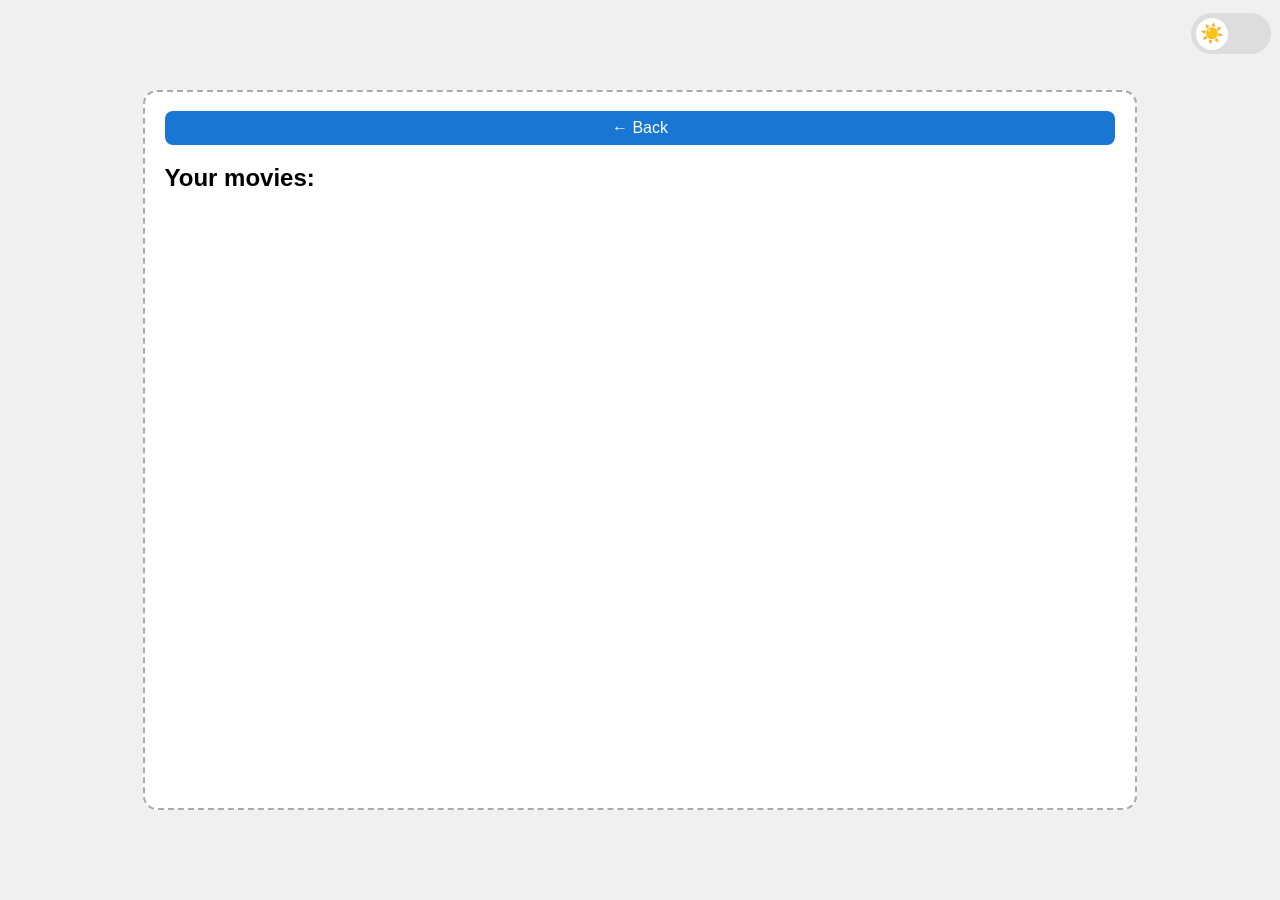
==== app/results.html @ ff718796 "Completed the results page" ====
<!DOCTYPE html>
<html lang="it">
<head>
    <meta charset="UTF-8" />
    <meta name="viewport" content="width=device-width, initial-scale=1.0" />
    <title>Suggested Movies</title>
    <link rel="stylesheet" href="./style.css" />
    <script>
    if (localStorage.getItem("theme") === "dark") {
        document.documentElement.classList.add("dark-preload");
        document.body && document.body.classList.add("dark");
    }
    </script>
</head>
<body>
    <div class="toggle-switch" id="toggleSwitch">
        <span class="icon">☀️</span>
    </div>
    <div class="container">
        <div class="suggestion-box" id="resultsBox">
            <button id="backBtn" class="back-btn" type="button">← Back</button>
            <h2>Your movies:</h2>
            <ul id="movieList"></ul>
        </div>
    </div>
    <script src="results.js"></script>
</body>
</html>
---- app/style.css ----
/* style.css */
* {
    margin: 0;
    padding: 0;
    box-sizing: border-box;
    transition: all 0.3s ease;
}

html {
    font-size: 16px;
}

body {
    font-family: "Segoe UI", sans-serif;
    background-color: #f0f0f0;
    color: #111;
    height: 100vh;
    display: flex;
    justify-content: center;
    align-items: center;
    min-height: 100vh;
    padding: 1.5vw;
    position: relative;
}

body.dark {
    background-color: #1e1e1e;
    color: #fff;
}

html.dark-preload body {
    background-color: #1e1e1e !important;
    color: #fff !important;
}

.toggle-switch {
    width: 5rem;
    height: 2.6rem;
    background: #ddd;
    border-radius: 50px;
    position: absolute;
    top: 1vw;
    right: 0.7vw;
    cursor: pointer;
    padding: 0.3rem;
    display: flex;
    align-items: center;
    z-index: 20;
}

.toggle-switch .icon {
    width: 2rem;
    height: 2rem;
    background: white;
    border-radius: 60%;
    display: flex;
    align-items: center;
    justify-content: center;
    font-size: 1.2rem;
    position: absolute;
    left: 0.3rem;
    top: 0.3rem;
    transition: all 0.4s ease-in;
}

body.dark .toggle-switch {
    background: #444;
}

body.dark .toggle-switch .icon {
    left: 2.7rem;
    background: #222;
    color: #fdd835;
}

body.dark .left-panel button {
    background: #444;
    color: #fff;
}

body.dark .left-panel button:hover {
    background: #888;
    color: #fff;
}

.container {
    display: flex;
    flex-direction: row;
    gap: 4vw;
    width: 100%;
    max-width: 80%;
    margin: 0 auto;
    min-height: 80vh;
    height: 80vh;
}

.left-panel {
    flex: 2;
    display: flex;
    flex-direction: column;
    justify-content: center;
    gap: 2rem;
    margin-bottom: 10%;
    min-width: 260px;
}

.left-panel h2 {
    font-size: 2rem;
}

.left-panel form {
    display: flex;
    position: relative;
    width: 100%;
}

.left-panel button {
    position: absolute;
    right: 0.4rem;
    top: 50%;
    transform: translateY(-50%);
    height: 2.25rem;
    padding: 0 1.2rem;
    border: none;                  /* Nessun bordo */
    background: #1976d2;           /* Sempre riempito */
    color: #fff;                   /* Testo bianco */
    font-size: 1rem;
    cursor: pointer;
    border-radius: 14px;
    z-index: 2;
    transition: background 0.2s, color 0.2s;
    box-shadow: 0 1px 4px rgba(0,0,0,0.04);
    display: flex;
    align-items: center;
}

.left-panel button:hover {
    background: #1565c0;
    color: #fff;
}

.suggestion-box {
    flex: 2;
    min-width: 260px;
    height: 100%; /* cambia da 80vh a 100% */
    overflow-y: auto;
    padding: 1.2rem;
    border: 2px dashed #aaa;
    background-color: #fff;
    color: #000;
    border-radius: 14px;
    position: relative;
    display: flex;
    flex-direction: column;
}

.suggestion-box h2 {
    margin-bottom: 2.5rem; /* Puoi aumentare o diminuire a piacere */
}

.suggestion-box > div {
    margin-bottom: 2rem; 
}

.suggestion-box > div:last-child {
    margin-bottom: 0;
}

body.dark .suggestion-box {
    background-color: #333;
    color: #fff;
    border-color: #555;
}

.suggestions-list {
    position: absolute;
    top: 100%;
    left: 0;
    background: #fff;
    border-radius: 0 0 1.5rem 1.5rem;
    width: 100%;
    max-width: 100%;
    min-width: 180px;
    max-height: 16rem;
    overflow-y: auto;
    z-index: 10;
    list-style: none;
    box-shadow: 0 2px 8px rgba(0,0,0,0.08);
}

.suggestions-list li {
    padding: 0.6rem 1rem;
    cursor: pointer;
    font-size: 1rem;
}

.suggestions-list li[style*="background: #bde4ff"] {
    background: #bde4ff !important;
    color: #111;
}

.suggestions-list li:hover {
    background: #eee;
}

body.dark .suggestions-list {
    background: #222;
    color: #fff;
    border-color: #555;
}

body.dark .suggestions-list li:hover {
    background: #333;
}

.suggestion-box button {
    background: none;
    border: none;
    cursor: pointer;
    font-size: 1.2rem;
    color: #888;
    transition: color 0.2s;
}

.suggestion-box button:hover {
    color: #e74c3c;
}

.input-wrapper {
    position: relative;
    width: 100%;
    flex: 1;
}

.input-wrapper input {
    width: 100%;
    padding: 1.1rem 4rem 0.7rem 1rem;
    font-size: 1rem;
    border-radius: 14px;
    border: 1.5px solid #ccc;
    outline: none;
    background: #fff;
    color: #111;
    box-sizing: border-box;
    transition: border 0.2s;
}

.input-wrapper input:focus {
    border-color: #1976d2;
}

.floating-label {
    position: absolute;
    left: 1.1rem;
    top: 50%;
    transform: translateY(-50%);
    color: #aaa;
    font-size: 1rem;
    pointer-events: none;
    background: inherit; 
    transition: 
        top 0.2s, 
        font-size 0.2s, 
        color 0.2s,
        background 0.2s;
    padding: 0 0.3rem;
    z-index: 2;
}

.input-wrapper input:focus + .floating-label,
.input-wrapper input:not(:placeholder-shown) + .floating-label {
    top: 0px;           /* Porta la label esattamente sul bordo */
    font-size: 0.8rem;
    color: #1976d2;
    background: inherit;
}

/* Tema scuro */
body.dark .input-wrapper input {
    background: #222;
    color: #fff;
    border-color: #555;
}

body.dark .input-wrapper input:focus {
    border-color: #888;
}

body.dark .floating-label {
    color: #888;
    background: inherit;
}

body.dark .input-wrapper input:focus + .floating-label,
body.dark .input-wrapper input:not(:placeholder-shown) + .floating-label {
    color: #fff;
    background: inherit;
    top: 0px; 
}

.input-wrapper.label-floating::before {
    content: "";
    position: absolute;
    left: 1.1rem; 
    top: 0;
    height: 1.5px; 
    width: calc(14ch); 
    background: #fff; 
    z-index: 2;
    transition: width 0.2s;
    pointer-events: none;
}

body.dark .input-wrapper.label-floating::before {
    background: #222; 
}

.suggestion-item {
    display: flex;
    align-items: center;
    gap: 0.7rem;
    padding: 0.6rem 1rem;
    cursor: pointer;
    font-size: 1rem;
}

.suggestion-cover {
    width: 3rem;
    height: 4rem;
    object-fit: cover;
    border-radius: 8px;
    background: #eee;
    flex-shrink: 0;
}

.box-cover {
    width: 5rem;
    height: 7rem;
    object-fit: cover;
    border-radius: 8px;
    background: #eee;
    flex-shrink: 0;
}

.results-cover {
    width: 3.5rem;
    height: 5rem;
    object-fit: cover;
    border-radius: 8px;
    background: #eee;
    flex-shrink: 0;
}

.suggestion-title {
    flex: 1;
    white-space: nowrap;
    overflow: hidden;
    text-overflow: ellipsis;
}

.suggestion-placeholder {
    display: flex;
    align-items: center;
    justify-content: center;
    gap: 0.7rem;
    min-height: 7rem; 
    border: 2px dashed #aaa;
    border-radius: 8px;
    color: #aaa;
    font-size: 1.2rem;
    margin-bottom: 2rem;
    background: transparent;
}

body.dark .suggestion-placeholder {
    border-color: #555;
    color: #888;
}

.min-alert {
    color: #fff;
    background: #e74c3c;
    padding: 0.7rem 1.2rem;
    border-radius: 8px;
    margin-bottom: 1rem;
    text-align: center;
    font-size: 1.1rem;
    font-weight: 500;
    box-shadow: 0 2px 8px rgba(0,0,0,0.07);
}

.movie-popup {
    position: fixed;
    width: 480px;
    max-width: 95vw;
    min-height: 160px;
    background: #fff;
    color: #111;
    border-radius: 18px;
    box-shadow: 0 8px 32px rgba(0,0,0,0.18);
    padding: 2rem 2.2rem;
    z-index: 1000;
    display: flex;
    flex-direction: row;
    align-items: center;
    pointer-events: none;
    font-size: 1.15rem;
}

.movie-popup .popup-cover {
    width: 110px;
    height: 150px;
    object-fit: cover;
    border-radius: 10px;
    margin-right: 2rem;
    flex-shrink: 0;
    background: #eee;
}

.movie-popup .popup-info {
    display: flex;
    flex-direction: column;
    justify-content: center;
    flex: 1;
}

.movie-popup .popup-title {
    font-size: 1.35rem;
    font-weight: bold;
    margin-bottom: 1rem;
    text-align: left;
}

.movie-popup .popup-desc {
    font-size: 1.08rem;
    color: #444;
    text-align: left;
    line-height: 1.5;
}

body.dark .movie-popup {
    background: #222;
    color: #fff;
    box-shadow: 0 8px 32px rgba(0,0,0,0.38);
}

body.dark .movie-popup .popup-desc {
    color: #bbb;
}

.suggestion-box .back-btn {
    background: #1976d2;
    color: #fff;
    border: none;
    border-radius: 8px;
    padding: 0.5rem 1.2rem;
    font-size: 1rem;
    cursor: pointer;
    margin-bottom: 1.2rem;
    transition: background 0.2s;
}

.suggestion-box .back-btn:hover {
    background: #1565c0 !important;
    color: #fff !important;
}

body.dark .suggestion-box .back-btn {
    background: #444 !important;
    color: #fff !important;
}

body.dark .suggestion-box .back-btn:hover {
    background: #888 !important;
    color: #fff !important;
}

/* Responsive: mobile and tablet */
@media (max-width: 900px) {
    .container {
        flex-direction: column;
        gap: 2rem;
        max-width: 98vw;
        min-height: unset;
    }
    .suggestion-box {
        height: 40vh;
        min-width: 0;
    }
    .left-panel, .suggestion-box {
        width: 100%;
        min-width: 0;
    }
    .suggestions-list {
        min-width: 0;
        width: 100%;
        font-size: 0.95rem;
    }
    .toggle-switch {
        top: 1vw;
        right: 1vw;
    }
}

@media (max-width: 600px) {
    html {
        font-size: 14px;
    }
    .container {
        gap: 1rem;
        padding: 0;
    }
    .suggestion-box {
        padding: 0.7rem;
        border-radius: 0.7rem;
    }
    .input-wrapper input {
        padding: 0.8rem 2.5rem 0.5rem 0.7rem;
        border-radius: 0.7rem;
    }
    .floating-label {
        left: 0.7rem;
        font-size: 0.95rem;
    }
    .input-wrapper.label-floating::before {
        left: 0.7rem;
    }
}
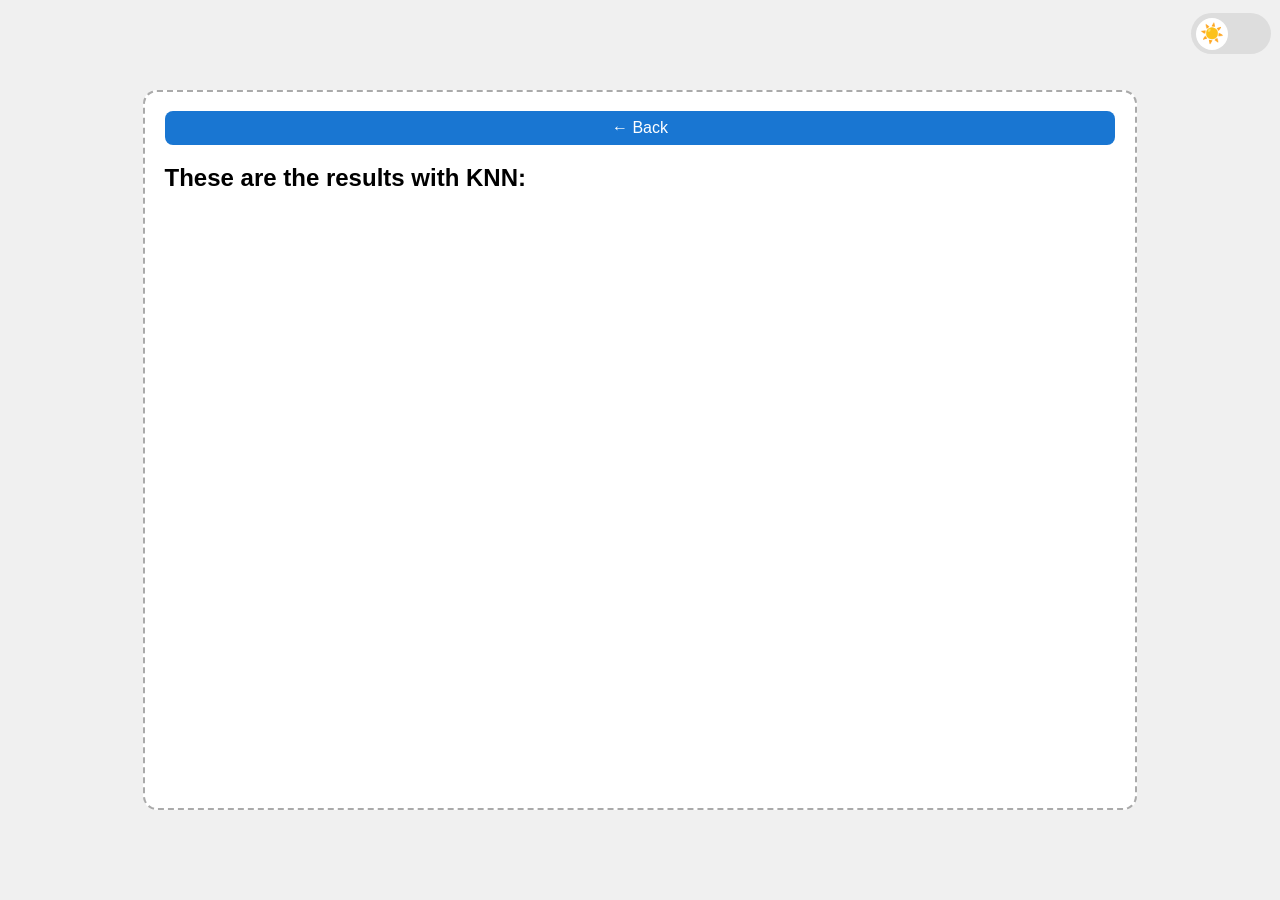
==== commit 56b67d78: "Version 3.0" ====
--- a/app/results.html
+++ b/app/results.html
@@ -3,7 +3,8 @@
 <head>
     <meta charset="UTF-8" />
     <meta name="viewport" content="width=device-width, initial-scale=1.0" />
-    <title>Suggested Movies</title>
+    <title>Recommendo</title>
+    <link rel="icon" type="image/x-icon" href="/app/chak.png">
     <link rel="stylesheet" href="./style.css" />
     <script>
     if (localStorage.getItem("theme") === "dark") {
--- a/app/style.css
+++ b/app/style.css
@@ -104,7 +104,7 @@
     min-width: 260px;
 }
 
-.left-panel h2 {
+.left-panel h3 {
     font-size: 2rem;
 }
 
@@ -236,7 +236,7 @@
     width: 100%;
     padding: 1.1rem 4rem 0.7rem 1rem;
     font-size: 1rem;
-    border-radius: 14px;
+    border-radius: 20px;
     border: 1.5px solid #ccc;
     outline: none;
     background: #fff;
@@ -343,12 +343,22 @@
 }
 
 .results-cover {
-    width: 3.5rem;
-    height: 5rem;
+    width: 6rem;
+    height: 9rem;
     object-fit: cover;
-    border-radius: 8px;
+    border-radius: 12px;
     background: #eee;
     flex-shrink: 0;
+}
+
+.suggestion-movie span {
+    font-size: 1.2rem;
+    font-weight: bold;
+    color: #1976d2;
+}
+
+body.dark .suggestion-movie span {
+    color: #fff;
 }
 
 .suggestion-title {
@@ -391,20 +401,24 @@
 
 .movie-popup {
     position: fixed;
-    width: 480px;
-    max-width: 95vw;
-    min-height: 160px;
+    display: flex;
+    flex-direction: row;
+    align-items: flex-start;
     background: #fff;
     color: #111;
     border-radius: 18px;
     box-shadow: 0 8px 32px rgba(0,0,0,0.18);
-    padding: 2rem 2.2rem;
+    padding: 1.2rem 1.5rem;
     z-index: 1000;
-    display: flex;
-    flex-direction: row;
-    align-items: center;
     pointer-events: none;
     font-size: 1.15rem;
+    min-width: 10rem;
+    max-width: 40rem;
+    min-height: 10rem;
+    overflow-y: hidden;
+    overflow-x: auto;
+    gap: 1.5rem;
+    animation: fadeIn 0.18s;
 }
 
 .movie-popup .popup-cover {
@@ -438,6 +452,26 @@
     line-height: 1.5;
 }
 
+.movie-popup .popup-meta {
+    font-size: 1.05rem;
+    color: #1976d2;
+    margin-bottom: 0.7rem;
+    margin-top: -0.5rem;
+    font-weight: 500;
+    text-align: left;
+    letter-spacing: 0.01em;
+}
+
+.movie-popup .popup-genre {
+    font-size: 1.05rem;
+    color: #1976d2;
+    margin-bottom: 0.7rem;
+    margin-top: -0.2rem;
+    font-weight: 500;
+    text-align: left;
+    letter-spacing: 0.01em;
+}
+
 body.dark .movie-popup {
     background: #222;
     color: #fff;
@@ -446,6 +480,14 @@
 
 body.dark .movie-popup .popup-desc {
     color: #bbb;
+}
+
+body.dark .movie-popup .popup-meta {
+    color: #fdd835;
+}
+
+body.dark .movie-popup .popup-genre {
+    color: #fdd835;
 }
 
 .suggestion-box .back-btn {
@@ -473,6 +515,134 @@
 body.dark .suggestion-box .back-btn:hover {
     background: #888 !important;
     color: #fff !important;
+}
+
+.top-bar {
+    position: absolute;
+    top: 1vw;
+    right: 1vw;
+    display: flex;
+    align-items: center;
+    gap: 1rem; /* ridotto per evitare che si allarghi troppo */
+    z-index: 30;
+}
+
+.algo-choice {
+    display: flex;
+    align-items: center;
+    gap: 0.5rem;
+    background: #fff;
+    border-radius: 10px;
+    padding: 0.2rem 0.7rem;
+    box-shadow: 0 1px 4px rgba(0,0,0,0.04);
+    min-width: 0;
+    max-width: 220px;
+}
+
+body.dark .algo-choice {
+    background: #222;
+    color: #fff;
+}
+
+.algo-choice label {
+    font-size: 1rem;
+    font-weight: 500;
+    color: #1976d2;
+    white-space: nowrap;
+}
+
+body.dark .algo-choice label {
+    color: #fdd835;
+}
+
+.algo-choice select {
+    padding: 0.2rem 0.7rem;
+    border-radius: 8px;
+    border: 1.5px solid #ccc;
+    font-size: 1rem;
+    outline: none;
+    background: #fff;
+    color: #111;
+    transition: border 0.2s;
+    min-width: 90px;
+    max-width: 120px;
+}
+
+body.dark .algo-choice select {
+    background: #222;
+    color: #fff;
+    border-color: #555;
+}
+
+.algo-choice-bar {
+    position: absolute;
+    top: 2vw;
+    left: 2vw;
+    display: flex;
+    align-items: center;
+    gap: 0.7rem;
+    background: #fff;
+    border-radius: 10px;
+    padding: 0.4rem 1rem;
+    box-shadow: 0 1px 4px rgba(0,0,0,0.04);
+    z-index: 30;
+}
+
+body.dark .algo-choice-bar {
+    background: #222;
+    color: #fff;
+}
+
+.algo-choice-bar label {
+    font-size: 1rem;
+    font-weight: 500;
+    color: #111;
+}
+
+body.dark .algo-choice-bar label {
+    color: #fff;
+}
+
+.algo-choice-bar select {
+    padding: 0.3rem 1rem;
+    border-radius: 8px;
+    border: 1.5px solid #ccc;
+    font-size: 1rem;
+    outline: none;
+    background: #fff;
+    color: #111;
+    transition: border 0.2s;
+}
+
+body.dark .algo-choice-bar select {
+    background: #222;
+    color: #fff;
+    border-color: #555;
+}
+
+.arrow-btn {
+    height: 4rem;
+    width: 3.5rem;
+    padding: 0;
+    border: none;
+    background: #1976d2;
+    color: #fff;
+    border-radius: 20px;      /* Bottone completamente rotondo */
+    margin-left: 0.5rem;
+    display: flex;
+    align-items: center;
+    justify-content: center;
+    cursor: pointer;
+    box-shadow: 0 1px 4px rgba(0,0,0,0.04);
+    transition: background 0.2s, color 0.2s;
+}
+
+.arrow-btn:hover {
+    background: #1565c0;
+}
+
+.arrow-btn svg {
+    display: block;
 }
 
 /* Responsive: mobile and tablet */
